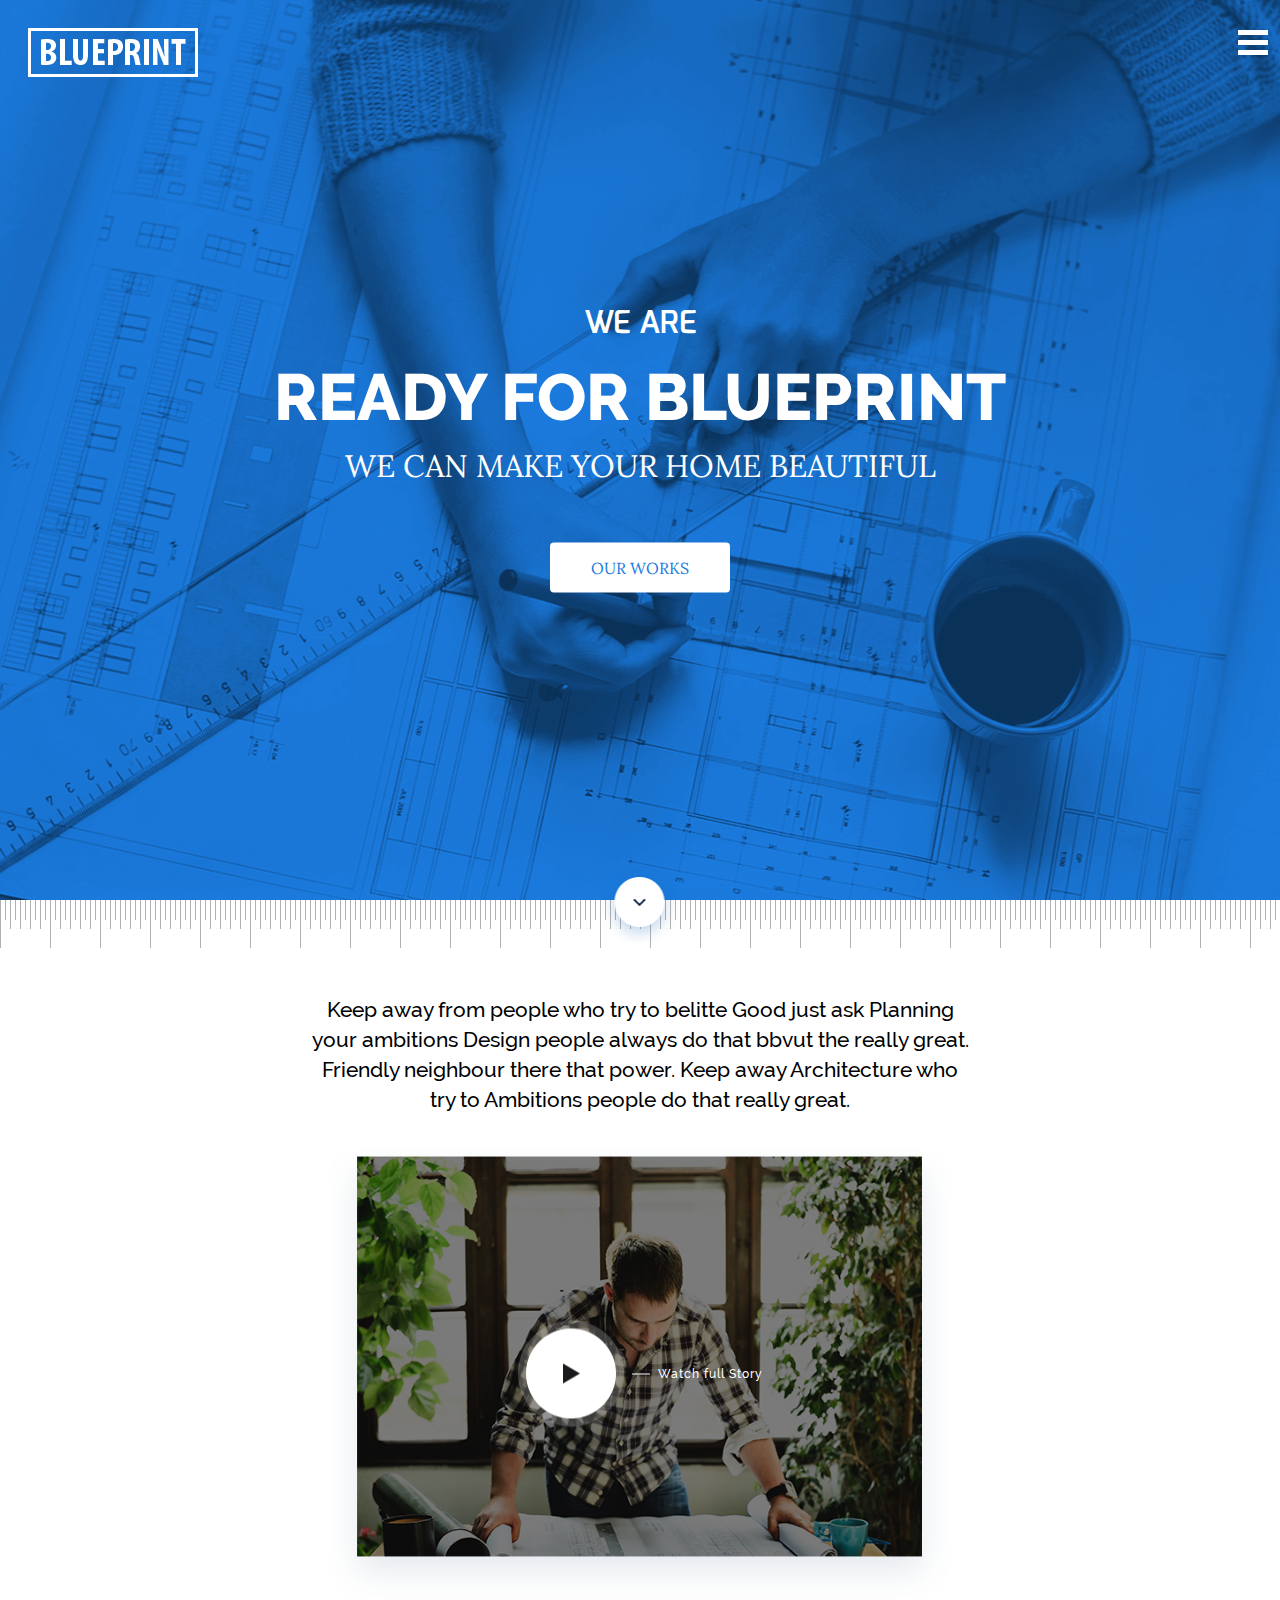
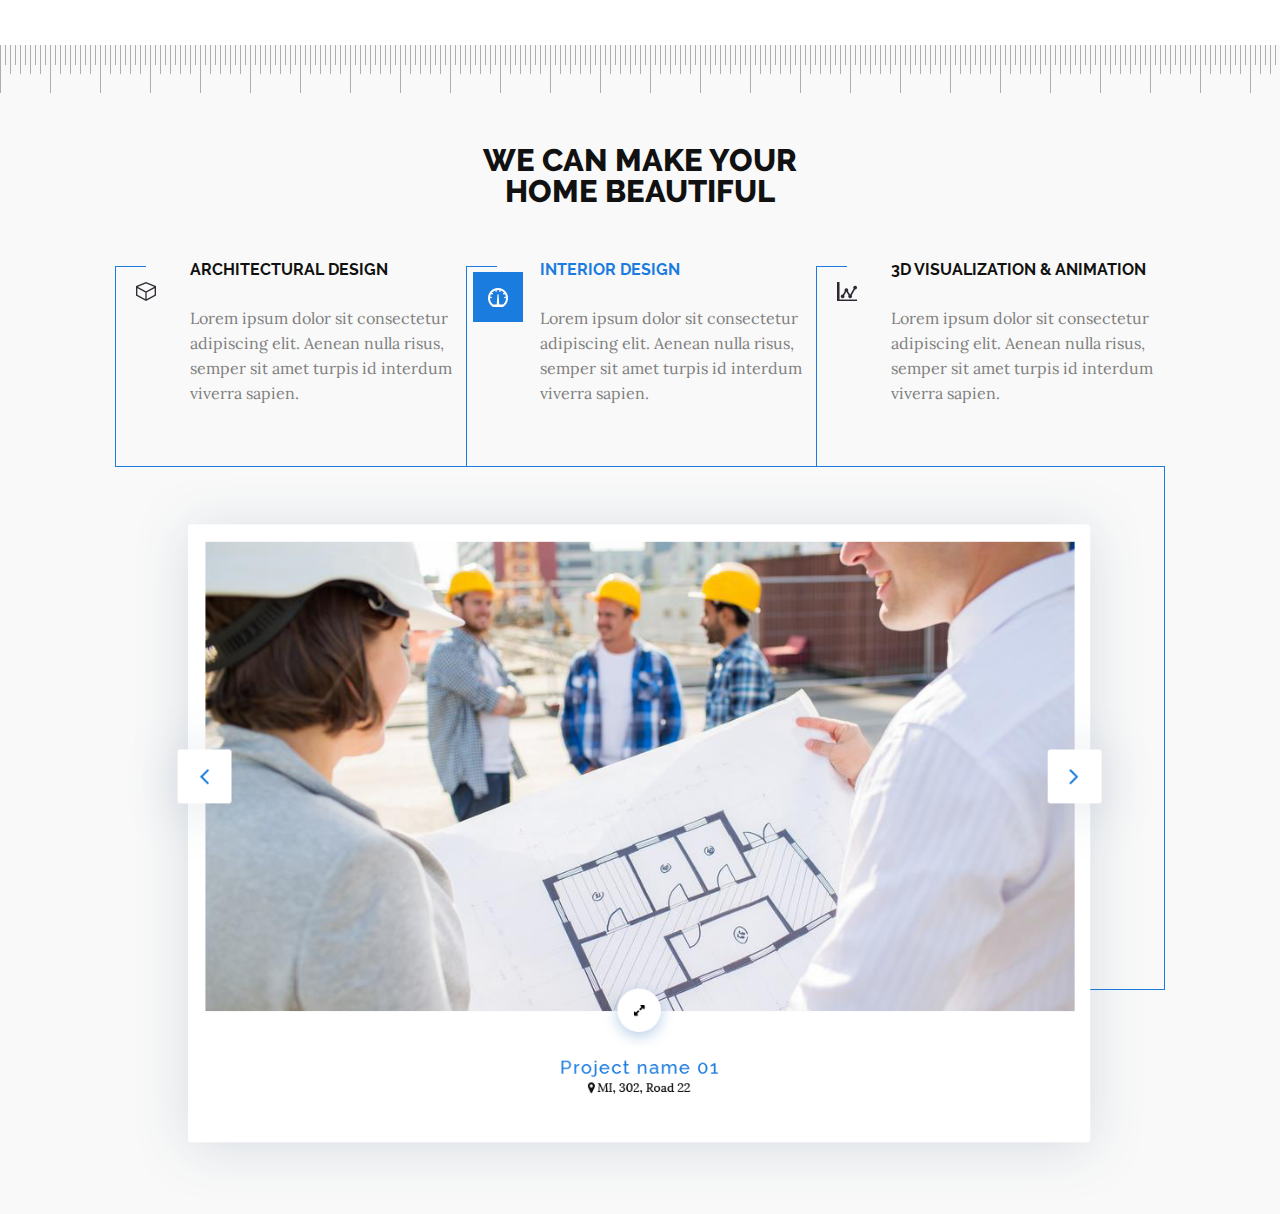
==== index.html @ 36b97a78 "Test project" ====
<!DOCTYPE html>
<html lang="en">
<head>
    <meta charset="UTF-8">
    <title>Test landing</title>
    <link rel="stylesheet" href="css/style.css">
    <meta name="viewport" content="width=device-width, initial-scale=1.0">
</head>
<body>

<header class="header">
    <img src="img/Logo.png" alt="Logo" class="header__logo">
    <div class="header__wrap--text">
        <h1 class="header__title"><span>We are</span><span>ready for blueprint</span><span>we can make your home beautiful</span></h1>
        <a href="#" class="header__btn">Our works</a>
    </div>
    <div class="burger-menu">
        <div class="burger"></div>
    </div>
    <ul class="header__menu">
        <li class="header__menu--item"><a href="#">
            <p class="header__menu--item-text">HomƎ</p>
            <img src="img/menuitem-1.png" alt="Menu item"></a>
        </li>
        <li class="header__menu--item"><a href="#">
            <p class="header__menu--item-text">HomƎ</p>
            <img src="img/menuitem-2.png" alt="Menu item"></a>
        </li>
        <li class="header__menu--item"><a href="#">
            <p class="header__menu--item-text">HomƎ</p>
            <img src="img/menuitem-3.png" alt="Menu item"></a>
        </li>
        <li class="header__menu--item"><a href="#">
            <p class="header__menu--item-text">HomƎ</p>
            <img src="img/menuitem-4.png" alt="Menu item"></a>
        </li>
        <li class="header__menu--item"><a href="#">
            <p class="header__menu--item-text">HomƎ</p>
            <img src="img/menuitem-5.png" alt="Menu item"></a>
        </li>
        <li class="header__menu--item"><a href="#">
            <p class="header__menu--item-text">HomƎ</p>
            <img src="img/menuitem-6.png" alt="Menu item"></a>
        </li>
    </ul>
    <div class="header__arrow"></div>
</header>
<section class="video">
    <p class="video__text">
        Keep away from people who try to belitte Good just ask Planning your ambitions Design people
        always do that bbvut the really great. Friendly neighbour there that power. Keep away Architecture
        who try to Ambitions people do that really great.
    </p>
    <div class="video__block">
        <div class="video__block--wrap">
            <div class="video__block--wrap-img"><img src="img/triangle.png" alt="Tringle"></div>
            <p class="video__block--wrap-text">Watch full Story</p>
        </div>
    </div>
</section>
<section class="work">
    <div class="work__wrap">
        <h2 class="work__title">We can make your home beautiful</h2>
        <div class="work__wrap--text">
            <div class="work__wrap--text-item">
                <i class="work__wrap--text-icon"></i>
                <h2 class="work__wrap--text-title">Architectural design</h2>
                <p class="work__wrap--text-desc">
                    Lorem ipsum dolor sit consectetur adipiscing elit. Aenean nulla risus,
                    semper sit amet turpis id interdum viverra sapien.
                </p>
            </div>
            <div class="work__wrap--text-item">
                <i class="work__wrap--text-icon"></i>
                <h2 class="work__wrap--text-title">Interior design</h2>
                <p class="work__wrap--text-desc">
                    Lorem ipsum dolor sit consectetur adipiscing elit. Aenean nulla risus,
                    semper sit amet turpis id interdum viverra sapien.
                </p>
            </div>
            <div class="work__wrap--text-item">
                <i class="work__wrap--text-icon"></i>
                <h2 class="work__wrap--text-title">3d visualization & animation</h2>
                <p class="work__wrap--text-desc">
                    Lorem ipsum dolor sit consectetur adipiscing elit. Aenean nulla risus,
                    semper sit amet turpis id interdum viverra sapien.
                </p>
            </div>
        </div>
        <div class="work__wrap--slider">
            <img src="img/slider-bg.png" alt="Image">
        </div>
    </div>
</section>

<script src="https://code.jquery.com/jquery-3.2.0.min.js" integrity="sha256-JAW99MJVpJBGcbzEuXk4Az05s/XyDdBomFqNlM3ic+I=" crossorigin="anonymous"></script>
<script src="js/script.js"></script>
</body>
</html>
---- css/style.css ----
@import url("https://fonts.googleapis.com/css?family=Lora");@import url("https://fonts.googleapis.com/css?family=Open+Sans");html,body,div,span,applet,object,iframe,h1,h2,h3,h4,h5,h6,p,blockquote,pre,a,abbr,acronym,address,big,cite,code,del,dfn,em,img,ins,kbd,q,s,samp,small,strike,strong,sub,sup,tt,var,b,u,i,center,dl,dt,dd,ol,ul,li,fieldset,form,label,legend,table,caption,tbody,tfoot,thead,tr,th,td,article,aside,canvas,details,embed,figure,figcaption,footer,header,hgroup,menu,nav,output,ruby,section,summary,time,mark,audio,video{margin:0;padding:0;border:0;font-size:100%;font:inherit;vertical-align:baseline}article,aside,details,figcaption,figure,footer,header,hgroup,menu,nav,section{display:block}body{line-height:1}ol,ul{list-style:none}blockquote,q{quotes:none}blockquote:before,blockquote:after,q:before,q:after{content:'';content:none}table{border-collapse:collapse;border-spacing:0}@font-face{font-family:Exo;src:url(../fonts/Exo-DemiBold.otf)}@font-face{font-family:Raleway;src:url(../fonts/Raleway-ExtraBold.ttf)}@font-face{font-family:RalewayMedium;src:url(../fonts/Raleway-Medium.ttf)}@font-face{font-family:RalewayBold;src:url(../fonts/Raleway-Bold.ttf)}.header{width:100%;position:relative;background-image:url(../img/header-bg.png);height:100vh;background-position:center;background-size:cover}.header__logo{margin:28px 0 0 28px}.header__wrap--text{position:absolute;top:50%;left:50%;-webkit-transform:translate(-50%, -50%);-ms-transform:translate(-50%, -50%);transform:translate(-50%, -50%);text-align:center;text-transform:uppercase;color:white;width:100%}.header__title span:first-child{font-family:'Exo';display:block;font-size:31px;margin-bottom:26px}.header__title span:nth-child(2){font-family:'Raleway';display:block;font-size:65px;margin-bottom:20px}.header__title span:last-child{font-family:'Lora', serif;display:block;font-size:31px}.header__btn{text-decoration:none;font-family:'Lora', serif;color:#1b7ce0;width:180px;height:50px;line-height:50px;background-color:#fff;display:block;margin:62px auto 0;border-radius:4px}.header__menu{position:absolute;top:-9000px;display:block;right:0px;width:55px;height:100vh;background-color:#111111;text-align:center;padding-top:105px;box-sizing:border-box}.header__menu--item{margin-bottom:40px;position:relative}.header__menu--item-text{display:none;writing-mode:vertical-lr;-webkit-transform:rotateY(180deg);transform:rotateY(180deg);unicode-bidi:bidi-override;direction:rtl;position:absolute;left:-50px;top:-20px;text-transform:uppercase;font-family:'Open Sans', sans-serif;background-color:#051741;color:#dee0e6;font-size:13px;box-sizing:border-box;padding:10px 5px}.header__menu--item-text:after{content:'';width:20px;height:1px;background-color:#dee0e6;display:inline-block;position:absolute;top:26px;right:26px}.header__menu--item a img{max-width:100%;height:auto}.header__menu--item--item:hover .header__menu--item-text{display:block}.header__arrow{background-image:url(../img/down_icon.png);display:inline-block;width:85px;height:85px;position:absolute;bottom:-50px;left:50%;-webkit-transform:translateX(-50%);-ms-transform:translateX(-50%);transform:translateX(-50%)}.burger-menu{position:absolute;top:20px;right:12px;width:30px;height:50px;cursor:pointer;z-index:99}.burger{position:absolute;background:white;width:100%;height:5px;top:50%;right:0px;margin-top:-5px;opacity:1}.burger::before{position:absolute;background:white;width:30px;height:5px;top:10px;content:"";display:block}.burger::after{position:absolute;background:white;width:30px;height:5px;bottom:10px;content:"";display:block}.burger::after,.burger::before,.burger{transition:all .3s ease-in-out;-webkit-transition:all .3s ease-in-out}.burger-menu.menu-on .burger::after{-ms-transform:rotate(-45deg);transform:rotate(-45deg);-webkit-transform:rotate(-45deg);bottom:0px}.burger-menu.menu-on .burger::before{-ms-transform:rotate(45deg);transform:rotate(45deg);-webkit-transform:rotate(45deg);top:0px}.burger-menu.menu-on .burger{background:rgba(111,111,111,0)}.burger-menu{margin-left:auto;margin-right:auto}.video{background-color:#fff;box-sizing:border-box;padding:95px 0 45px;background-image:url(../img/dashed-line.png);background-repeat:repeat-x}.video__text{font-size:21px;color:black;font-family:'RalewayMedium';max-width:660px;margin:0 auto;text-align:center;line-height:30px}.video__block{background-image:url(../img/video-bg.png);max-width:640px;height:450px;background-size:cover;margin:35px auto 0;position:relative;background-position:center}.video__block--wrap{position:absolute;left:50%;top:50%;-webkit-transform:translate(-50%, -50%);-ms-transform:translate(-50%, -50%);transform:translate(-50%, -50%);width:100%;text-align:center}.video__block--wrap div,.video__block--wrap p{display:inline-block}.video__block--wrap-img{cursor:pointer}.video__block--wrap-text{font-size:12px;font-family:'RalewayMedium';color:#fff;line-height:106px;vertical-align:top;letter-spacing:1px;position:relative;margin-left:30px}.video__block--wrap-text:before{content:'';display:inline-block;width:18px;height:1px;background-image:url("../img/line.png");position:absolute;top:50%;left:-26px}.work{width:100%;background-color:#f9f9f9;background-image:url(../img/dashed-line-blue.png);background-repeat:repeat-x;box-sizing:border-box;padding-top:100px}.work__wrap{max-width:1050px;margin:0 auto}.work__wrap--text{text-align:center;border-bottom:1px solid #1b7ce0;position:relative}.work__wrap--text-item{display:inline-block;vertical-align:top;width:33%;text-align:left;box-sizing:border-box;padding-left:7%;position:relative;padding-bottom:60px}.work__wrap--text-item:before{content:'';width:30px;height:1px;background-color:#1b7ce0;display:inline-block;position:absolute;left:0;top:4px}.work__wrap--text-item:after{content:'';width:1px;height:98%;background-color:#1b7ce0;display:inline-block;position:absolute;left:-1px;bottom:0}.work__wrap--text-icon{background-image:url(../img/desc-item-1.png);width:20px;height:19px;display:inline-block;position:absolute;left:20px;top:20px}.work__wrap--text-title{font-family:'RalewayBold';font-size:16px;color:#111111;text-transform:uppercase;margin-bottom:28px}.work__wrap--text-desc{font-family:'Lora', serif;font-size:16px;color:#7f7f7f;line-height:25px}.work__wrap--text-item:nth-child(2) .work__wrap--text-icon{background-image:url(../img/desc-item-2.png);width:50px;height:50px;left:6px;top:10px}.work__wrap--text-item:nth-child(2) .work__wrap--text-title{color:#1b7ce0}.work__wrap--text-item:nth-child(3) .work__wrap--text-icon{background-image:url(../img/desc-item-3.png)}.work__title{font-family:'Raleway';font-size:31px;color:#111111;text-transform:uppercase;max-width:360px;text-align:center;margin:0 auto 55px}.work__wrap--slider{max-width:1170px;margin:0 auto;position:relative}.work__wrap--slider img{max-width:100%;height:auto;position:relative;z-index:999}.work__wrap--slider:after{content:'';height:70%;width:1px;background-color:#1b7ce0;position:absolute;right:0;top:0}.work__wrap--slider:before{content:'';height:1px;width:11%;background-color:#1b7ce0;position:absolute;right:0;bottom:30%}.work__slider{max-width:1064px;height:710px;display:block;margin:0 auto;position:relative;z-index:999;background-image:url(../img/slider-bg.png);background-position:center;background-size:100% 100%}@media only screen and (max-width: 992px){.work__wrap--text-item{display:block;width:50%;max-width:350px;margin:0 auto}.work__wrap--text-item:after{height:100%}.work__wrap--text-item:before{top:0}.work__wrap--text-icon{top:0;right:0;left:initial}.work__wrap--text-item:nth-child(3){border-bottom:1px solid #1b7ce0}.work__wrap--text-item:nth-child(2) .work__wrap--text-icon{right:0px;top:-18px;left:initial}.work__wrap--text{border:none}.work__wrap--slider:after,.work__wrap--slider:before{display:none}}@media only screen and (max-width: 768px){.header__title span:nth-child(2){font-size:56px}.video__block{width:80%}.work__wrap--text-item{width:80%;max-width:350px}}@media only screen and (max-width: 480px){.header__logo{margin:28px 0 0 15px}.header__title span:first-child{font-size:26px}.header__title span:last-child{font-size:26px}.video__text{font-size:18px}.work__wrap--text-item{width:90%}.work__wrap--text-item:before{width:18px}.work__title{font-size:24px}.work__wrap--text-title{font-size:14px}}@media only screen and (max-width: 320px){.header__title span:nth-child(2){font-size:48px}.work__title{font-size:20px}}@media only screen and (min-device-width: 375px) and (max-device-width: 667px) and (orientation: landscape){.header__menu{padding-top:85px}.header__menu--item{margin-bottom:28px}}@media only screen and (min-device-width: 320px) and (max-device-width: 568px) and (orientation: landscape){.header__menu{padding-top:78px}.header__menu--item{margin-bottom:19px}.header__title span:first-child{font-size:24px}.header__title span:nth-child(2){font-size:42px}.header__title span:last-child{font-size:24px}.header__btn{margin:25px auto 0}}

/*# sourceMappingURL=style.css.map */
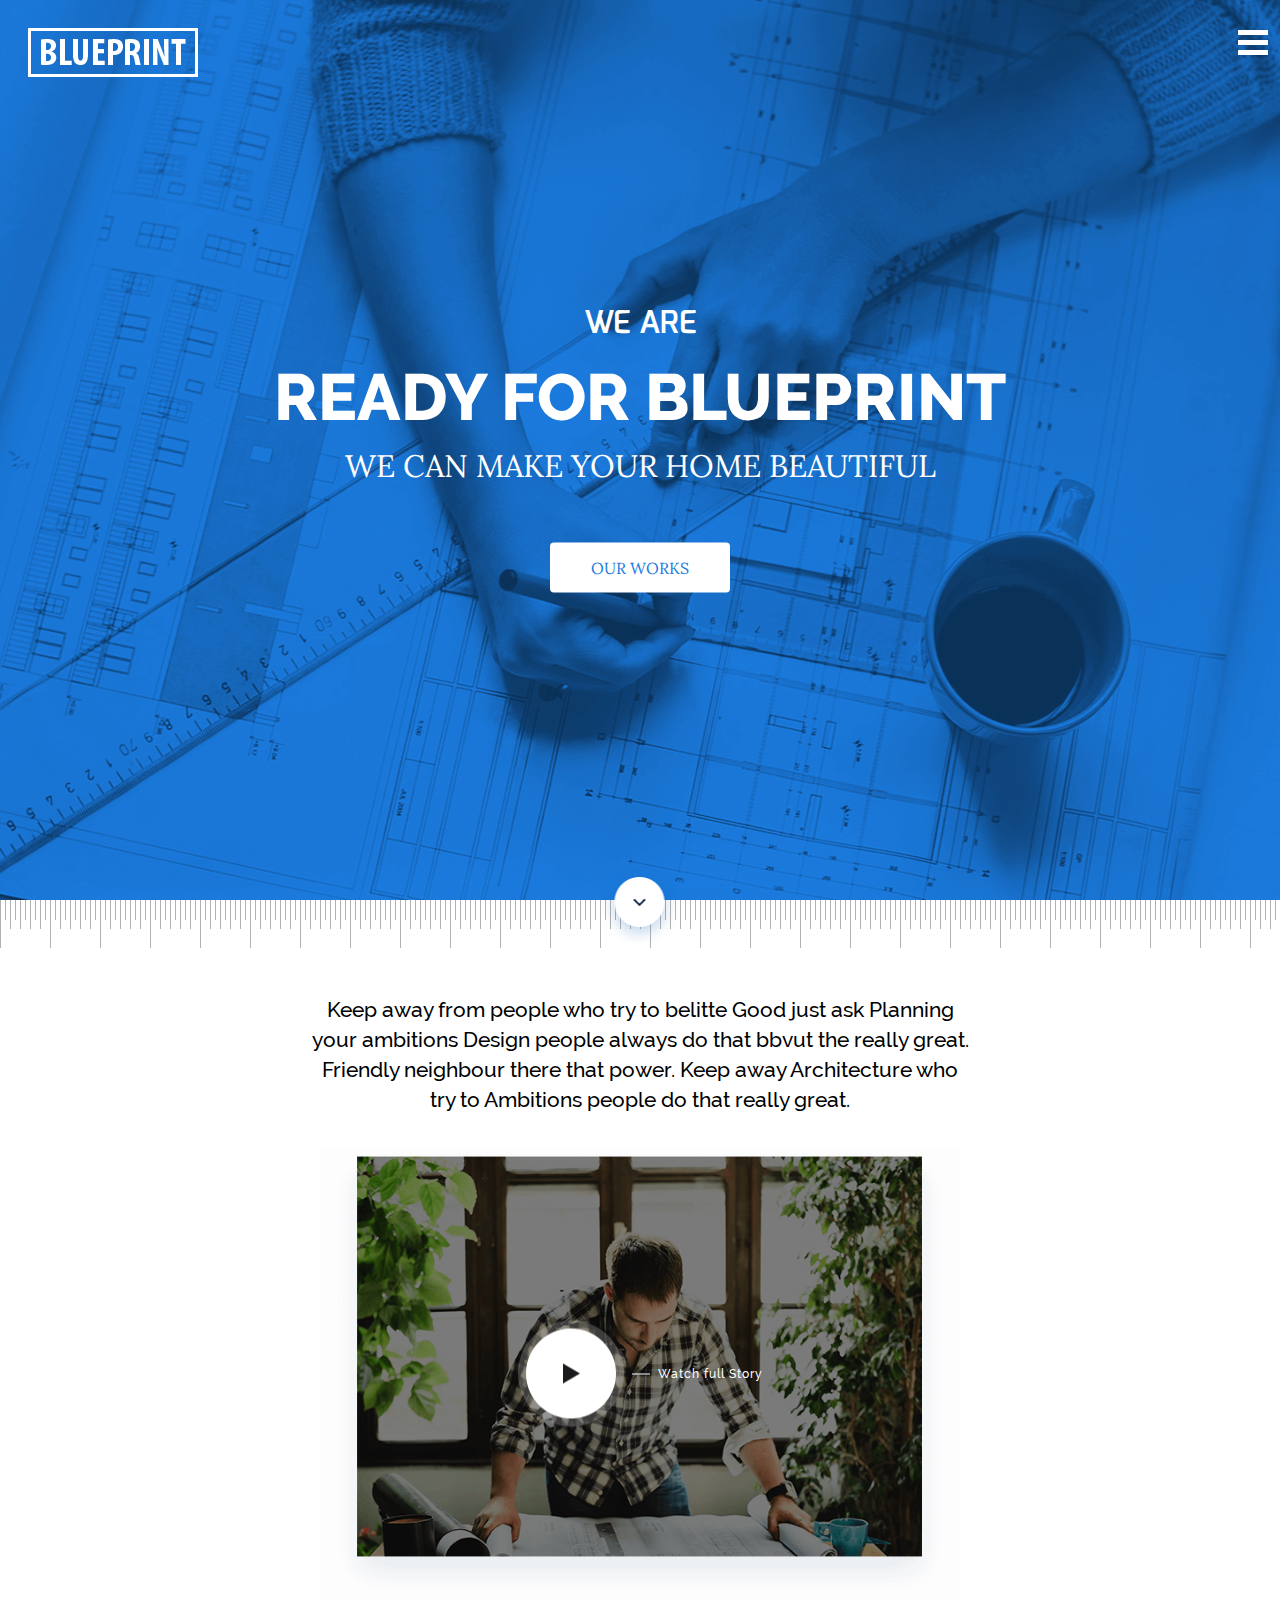
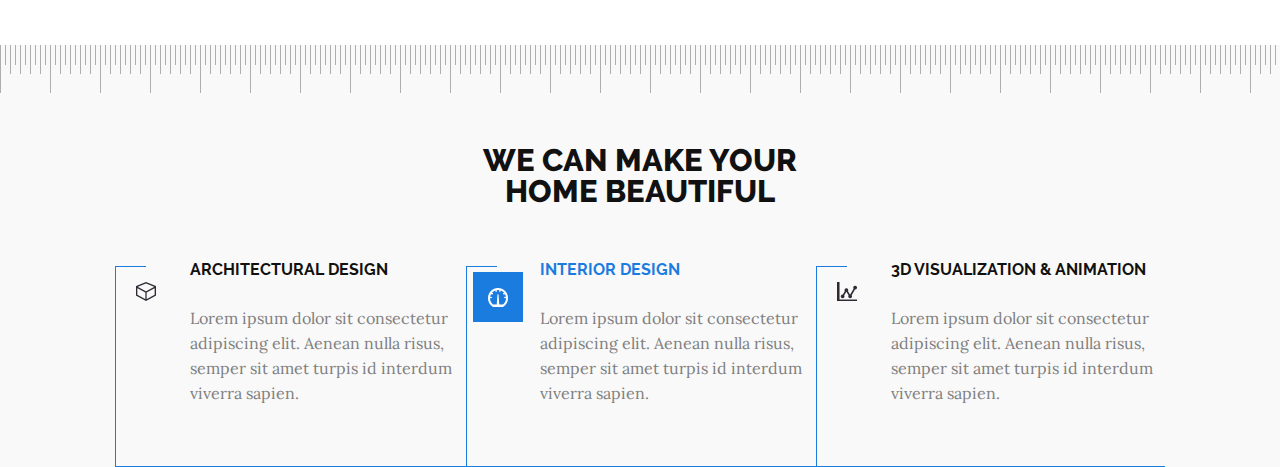
==== commit 6b590a93: "Add slider" ====
--- a/index.html
+++ b/index.html
@@ -4,6 +4,9 @@
     <meta charset="UTF-8">
     <title>Test landing</title>
     <link rel="stylesheet" href="css/style.css">
+    <link rel="stylesheet" href="css/owl.carousel.min.css">
+    <link rel="stylesheet" href="css/owl.theme.default.min.css">
+    <link rel="stylesheet" href="css/font-awesome.min.css">
     <meta name="viewport" content="width=device-width, initial-scale=1.0">
 </head>
 <body>
@@ -88,12 +91,32 @@
             </div>
         </div>
         <div class="work__wrap--slider">
-            <img src="img/slider-bg.png" alt="Image">
+            <ul class="owl-carousel">
+                <li class="work__wrap--slider-item">
+                    <img src="img/slider-img.png" alt="Image"/>
+                    <i class="zoom"></i>
+                    <p class="work__wrap--slider-title">Project name 01</p>
+                    <p class="work__wrap--slider-text">
+                        <i class="fa fa-map-marker" aria-hidden="true"></i>MI, 302, Road 22
+                    </p>
+                    <i class="work__wrap--slider-zoom"></i>
+                </li>
+                <li class="work__wrap--slider-item">
+                    <img src="img/slider-img.png" alt="Image"/>
+                    <p class="work__wrap--slider-title">Project name 02</p>
+                    <p class="work__wrap--slider-text">
+                        <i class="fa fa-map-marker" aria-hidden="true"></i>MI, 302, Road 22
+                    </p>
+                    <i class="work__wrap--slider-zoom"></i>
+                </li>
+            </ul>
         </div>
     </div>
 </section>
 
 <script src="https://code.jquery.com/jquery-3.2.0.min.js" integrity="sha256-JAW99MJVpJBGcbzEuXk4Az05s/XyDdBomFqNlM3ic+I=" crossorigin="anonymous"></script>
+<script src="js/owl.carousel.min.js"></script>
+<script src="js/jquery.bxslider.min.js"></script>
 <script src="js/script.js"></script>
 </body>
 </html>--- a/css/style.css
+++ b/css/style.css
@@ -1,3 +1,3 @@
-@import url("https://fonts.googleapis.com/css?family=Lora");@import url("https://fonts.googleapis.com/css?family=Open+Sans");html,body,div,span,applet,object,iframe,h1,h2,h3,h4,h5,h6,p,blockquote,pre,a,abbr,acronym,address,big,cite,code,del,dfn,em,img,ins,kbd,q,s,samp,small,strike,strong,sub,sup,tt,var,b,u,i,center,dl,dt,dd,ol,ul,li,fieldset,form,label,legend,table,caption,tbody,tfoot,thead,tr,th,td,article,aside,canvas,details,embed,figure,figcaption,footer,header,hgroup,menu,nav,output,ruby,section,summary,time,mark,audio,video{margin:0;padding:0;border:0;font-size:100%;font:inherit;vertical-align:baseline}article,aside,details,figcaption,figure,footer,header,hgroup,menu,nav,section{display:block}body{line-height:1}ol,ul{list-style:none}blockquote,q{quotes:none}blockquote:before,blockquote:after,q:before,q:after{content:'';content:none}table{border-collapse:collapse;border-spacing:0}@font-face{font-family:Exo;src:url(../fonts/Exo-DemiBold.otf)}@font-face{font-family:Raleway;src:url(../fonts/Raleway-ExtraBold.ttf)}@font-face{font-family:RalewayMedium;src:url(../fonts/Raleway-Medium.ttf)}@font-face{font-family:RalewayBold;src:url(../fonts/Raleway-Bold.ttf)}.header{width:100%;position:relative;background-image:url(../img/header-bg.png);height:100vh;background-position:center;background-size:cover}.header__logo{margin:28px 0 0 28px}.header__wrap--text{position:absolute;top:50%;left:50%;-webkit-transform:translate(-50%, -50%);-ms-transform:translate(-50%, -50%);transform:translate(-50%, -50%);text-align:center;text-transform:uppercase;color:white;width:100%}.header__title span:first-child{font-family:'Exo';display:block;font-size:31px;margin-bottom:26px}.header__title span:nth-child(2){font-family:'Raleway';display:block;font-size:65px;margin-bottom:20px}.header__title span:last-child{font-family:'Lora', serif;display:block;font-size:31px}.header__btn{text-decoration:none;font-family:'Lora', serif;color:#1b7ce0;width:180px;height:50px;line-height:50px;background-color:#fff;display:block;margin:62px auto 0;border-radius:4px}.header__menu{position:absolute;top:-9000px;display:block;right:0px;width:55px;height:100vh;background-color:#111111;text-align:center;padding-top:105px;box-sizing:border-box}.header__menu--item{margin-bottom:40px;position:relative}.header__menu--item-text{display:none;writing-mode:vertical-lr;-webkit-transform:rotateY(180deg);transform:rotateY(180deg);unicode-bidi:bidi-override;direction:rtl;position:absolute;left:-50px;top:-20px;text-transform:uppercase;font-family:'Open Sans', sans-serif;background-color:#051741;color:#dee0e6;font-size:13px;box-sizing:border-box;padding:10px 5px}.header__menu--item-text:after{content:'';width:20px;height:1px;background-color:#dee0e6;display:inline-block;position:absolute;top:26px;right:26px}.header__menu--item a img{max-width:100%;height:auto}.header__menu--item--item:hover .header__menu--item-text{display:block}.header__arrow{background-image:url(../img/down_icon.png);display:inline-block;width:85px;height:85px;position:absolute;bottom:-50px;left:50%;-webkit-transform:translateX(-50%);-ms-transform:translateX(-50%);transform:translateX(-50%)}.burger-menu{position:absolute;top:20px;right:12px;width:30px;height:50px;cursor:pointer;z-index:99}.burger{position:absolute;background:white;width:100%;height:5px;top:50%;right:0px;margin-top:-5px;opacity:1}.burger::before{position:absolute;background:white;width:30px;height:5px;top:10px;content:"";display:block}.burger::after{position:absolute;background:white;width:30px;height:5px;bottom:10px;content:"";display:block}.burger::after,.burger::before,.burger{transition:all .3s ease-in-out;-webkit-transition:all .3s ease-in-out}.burger-menu.menu-on .burger::after{-ms-transform:rotate(-45deg);transform:rotate(-45deg);-webkit-transform:rotate(-45deg);bottom:0px}.burger-menu.menu-on .burger::before{-ms-transform:rotate(45deg);transform:rotate(45deg);-webkit-transform:rotate(45deg);top:0px}.burger-menu.menu-on .burger{background:rgba(111,111,111,0)}.burger-menu{margin-left:auto;margin-right:auto}.video{background-color:#fff;box-sizing:border-box;padding:95px 0 45px;background-image:url(../img/dashed-line.png);background-repeat:repeat-x}.video__text{font-size:21px;color:black;font-family:'RalewayMedium';max-width:660px;margin:0 auto;text-align:center;line-height:30px}.video__block{background-image:url(../img/video-bg.png);max-width:640px;height:450px;background-size:cover;margin:35px auto 0;position:relative;background-position:center}.video__block--wrap{position:absolute;left:50%;top:50%;-webkit-transform:translate(-50%, -50%);-ms-transform:translate(-50%, -50%);transform:translate(-50%, -50%);width:100%;text-align:center}.video__block--wrap div,.video__block--wrap p{display:inline-block}.video__block--wrap-img{cursor:pointer}.video__block--wrap-text{font-size:12px;font-family:'RalewayMedium';color:#fff;line-height:106px;vertical-align:top;letter-spacing:1px;position:relative;margin-left:30px}.video__block--wrap-text:before{content:'';display:inline-block;width:18px;height:1px;background-image:url("../img/line.png");position:absolute;top:50%;left:-26px}.work{width:100%;background-color:#f9f9f9;background-image:url(../img/dashed-line-blue.png);background-repeat:repeat-x;box-sizing:border-box;padding-top:100px}.work__wrap{max-width:1050px;margin:0 auto}.work__wrap--text{text-align:center;border-bottom:1px solid #1b7ce0;position:relative}.work__wrap--text-item{display:inline-block;vertical-align:top;width:33%;text-align:left;box-sizing:border-box;padding-left:7%;position:relative;padding-bottom:60px}.work__wrap--text-item:before{content:'';width:30px;height:1px;background-color:#1b7ce0;display:inline-block;position:absolute;left:0;top:4px}.work__wrap--text-item:after{content:'';width:1px;height:98%;background-color:#1b7ce0;display:inline-block;position:absolute;left:-1px;bottom:0}.work__wrap--text-icon{background-image:url(../img/desc-item-1.png);width:20px;height:19px;display:inline-block;position:absolute;left:20px;top:20px}.work__wrap--text-title{font-family:'RalewayBold';font-size:16px;color:#111111;text-transform:uppercase;margin-bottom:28px}.work__wrap--text-desc{font-family:'Lora', serif;font-size:16px;color:#7f7f7f;line-height:25px}.work__wrap--text-item:nth-child(2) .work__wrap--text-icon{background-image:url(../img/desc-item-2.png);width:50px;height:50px;left:6px;top:10px}.work__wrap--text-item:nth-child(2) .work__wrap--text-title{color:#1b7ce0}.work__wrap--text-item:nth-child(3) .work__wrap--text-icon{background-image:url(../img/desc-item-3.png)}.work__title{font-family:'Raleway';font-size:31px;color:#111111;text-transform:uppercase;max-width:360px;text-align:center;margin:0 auto 55px}.work__wrap--slider{max-width:1170px;margin:0 auto;position:relative}.work__wrap--slider img{max-width:100%;height:auto;position:relative;z-index:999}.work__wrap--slider:after{content:'';height:70%;width:1px;background-color:#1b7ce0;position:absolute;right:0;top:0}.work__wrap--slider:before{content:'';height:1px;width:11%;background-color:#1b7ce0;position:absolute;right:0;bottom:30%}.work__slider{max-width:1064px;height:710px;display:block;margin:0 auto;position:relative;z-index:999;background-image:url(../img/slider-bg.png);background-position:center;background-size:100% 100%}@media only screen and (max-width: 992px){.work__wrap--text-item{display:block;width:50%;max-width:350px;margin:0 auto}.work__wrap--text-item:after{height:100%}.work__wrap--text-item:before{top:0}.work__wrap--text-icon{top:0;right:0;left:initial}.work__wrap--text-item:nth-child(3){border-bottom:1px solid #1b7ce0}.work__wrap--text-item:nth-child(2) .work__wrap--text-icon{right:0px;top:-18px;left:initial}.work__wrap--text{border:none}.work__wrap--slider:after,.work__wrap--slider:before{display:none}}@media only screen and (max-width: 768px){.header__title span:nth-child(2){font-size:56px}.video__block{width:80%}.work__wrap--text-item{width:80%;max-width:350px}}@media only screen and (max-width: 480px){.header__logo{margin:28px 0 0 15px}.header__title span:first-child{font-size:26px}.header__title span:last-child{font-size:26px}.video__text{font-size:18px}.work__wrap--text-item{width:90%}.work__wrap--text-item:before{width:18px}.work__title{font-size:24px}.work__wrap--text-title{font-size:14px}}@media only screen and (max-width: 320px){.header__title span:nth-child(2){font-size:48px}.work__title{font-size:20px}}@media only screen and (min-device-width: 375px) and (max-device-width: 667px) and (orientation: landscape){.header__menu{padding-top:85px}.header__menu--item{margin-bottom:28px}}@media only screen and (min-device-width: 320px) and (max-device-width: 568px) and (orientation: landscape){.header__menu{padding-top:78px}.header__menu--item{margin-bottom:19px}.header__title span:first-child{font-size:24px}.header__title span:nth-child(2){font-size:42px}.header__title span:last-child{font-size:24px}.header__btn{margin:25px auto 0}}
+@import url("https://fonts.googleapis.com/css?family=Lora");@import url("https://fonts.googleapis.com/css?family=Open+Sans");html,body,div,span,applet,object,iframe,h1,h2,h3,h4,h5,h6,p,blockquote,pre,a,abbr,acronym,address,big,cite,code,del,dfn,em,img,ins,kbd,q,s,samp,small,strike,strong,sub,sup,tt,var,b,u,i,center,dl,dt,dd,ol,ul,li,fieldset,form,label,legend,table,caption,tbody,tfoot,thead,tr,th,td,article,aside,canvas,details,embed,figure,figcaption,footer,header,hgroup,menu,nav,output,ruby,section,summary,time,mark,audio,video{margin:0;padding:0;border:0;font-size:100%;font:inherit;vertical-align:baseline}article,aside,details,figcaption,figure,footer,header,hgroup,menu,nav,section{display:block}body{line-height:1}ol,ul{list-style:none}blockquote,q{quotes:none}blockquote:before,blockquote:after,q:before,q:after{content:'';content:none}table{border-collapse:collapse;border-spacing:0}@font-face{font-family:Exo;src:url(../fonts/Exo-DemiBold.otf)}@font-face{font-family:Raleway;src:url(../fonts/Raleway-ExtraBold.ttf)}@font-face{font-family:RalewayMedium;src:url(../fonts/Raleway-Medium.ttf)}@font-face{font-family:RalewayBold;src:url(../fonts/Raleway-Bold.ttf)}.header{width:100%;position:relative;background-image:url(../img/header-bg.png);height:100vh;background-position:center;background-size:cover}.header__logo{margin:28px 0 0 28px}.header__wrap--text{position:absolute;top:50%;left:50%;-webkit-transform:translate(-50%, -50%);-ms-transform:translate(-50%, -50%);transform:translate(-50%, -50%);text-align:center;text-transform:uppercase;color:white;width:100%}.header__title span:first-child{font-family:'Exo';display:block;font-size:31px;margin-bottom:26px}.header__title span:nth-child(2){font-family:'Raleway';display:block;font-size:65px;margin-bottom:20px}.header__title span:last-child{font-family:'Lora', serif;display:block;font-size:31px}.header__btn{text-decoration:none;font-family:'Lora', serif;color:#1b7ce0;width:180px;height:50px;line-height:50px;background-color:#fff;display:block;margin:62px auto 0;border-radius:4px}.header__menu{position:absolute;top:-9000px;display:block;right:0px;width:55px;height:100vh;background-color:#111111;text-align:center;padding-top:105px;box-sizing:border-box}.header__menu--item{margin-bottom:40px;position:relative}.header__menu--item-text{display:none;writing-mode:vertical-lr;-webkit-transform:rotateY(180deg);transform:rotateY(180deg);unicode-bidi:bidi-override;direction:rtl;position:absolute;left:-50px;top:-20px;text-transform:uppercase;font-family:'Open Sans', sans-serif;background-color:#051741;color:#dee0e6;font-size:13px;box-sizing:border-box;padding:10px 5px}.header__menu--item-text:after{content:'';width:20px;height:1px;background-color:#dee0e6;display:inline-block;position:absolute;top:26px;right:26px}.header__menu--item a img{max-width:100%;height:auto}.header__menu--item--item:hover .header__menu--item-text{display:block}.header__arrow{background-image:url(../img/down_icon.png);display:inline-block;width:85px;height:85px;position:absolute;bottom:-50px;left:50%;-webkit-transform:translateX(-50%);-ms-transform:translateX(-50%);transform:translateX(-50%)}.burger-menu{position:absolute;top:20px;right:12px;width:30px;height:50px;cursor:pointer;z-index:99}.burger{position:absolute;background:white;width:100%;height:5px;top:50%;right:0px;margin-top:-5px;opacity:1}.burger::before{position:absolute;background:white;width:30px;height:5px;top:10px;content:"";display:block}.burger::after{position:absolute;background:white;width:30px;height:5px;bottom:10px;content:"";display:block}.burger::after,.burger::before,.burger{transition:all .3s ease-in-out;-webkit-transition:all .3s ease-in-out}.burger-menu.menu-on .burger::after{-ms-transform:rotate(-45deg);transform:rotate(-45deg);-webkit-transform:rotate(-45deg);bottom:0px}.burger-menu.menu-on .burger::before{-ms-transform:rotate(45deg);transform:rotate(45deg);-webkit-transform:rotate(45deg);top:0px}.burger-menu.menu-on .burger{background:rgba(111,111,111,0)}.burger-menu{margin-left:auto;margin-right:auto}.video{background-color:#fff;box-sizing:border-box;padding:95px 0 45px;background-image:url(../img/dashed-line.png);background-repeat:repeat-x}.video__text{font-size:21px;color:black;font-family:'RalewayMedium';max-width:660px;margin:0 auto;text-align:center;line-height:30px}.video__block{background-image:url(../img/video-bg.png);max-width:640px;height:450px;background-size:cover;margin:35px auto 0;position:relative;background-position:center}.video__block--wrap{position:absolute;left:50%;top:50%;-webkit-transform:translate(-50%, -50%);-ms-transform:translate(-50%, -50%);transform:translate(-50%, -50%);width:100%;text-align:center}.video__block--wrap div,.video__block--wrap p{display:inline-block}.video__block--wrap-img{cursor:pointer}.video__block--wrap-text{font-size:12px;font-family:'RalewayMedium';color:#fff;line-height:106px;vertical-align:top;letter-spacing:1px;position:relative;margin-left:30px}.video__block--wrap-text:before{content:'';display:inline-block;width:18px;height:1px;background-image:url("../img/line.png");position:absolute;top:50%;left:-26px}.work{width:100%;background-color:#f9f9f9;background-image:url(../img/dashed-line-blue.png);background-repeat:repeat-x;box-sizing:border-box;padding-top:100px}.work__wrap{max-width:1050px;margin:0 auto}.work__wrap--text{text-align:center;border-bottom:1px solid #1b7ce0;position:relative}.work__wrap--text-item{display:inline-block;vertical-align:top;width:33%;text-align:left;box-sizing:border-box;padding-left:7%;position:relative;padding-bottom:60px}.work__wrap--text-item:before{content:'';width:30px;height:1px;background-color:#1b7ce0;display:inline-block;position:absolute;left:0;top:4px}.work__wrap--text-item:after{content:'';width:1px;height:98%;background-color:#1b7ce0;display:inline-block;position:absolute;left:-1px;bottom:0}.work__wrap--text-icon{background-image:url(../img/desc-item-1.png);width:20px;height:19px;display:inline-block;position:absolute;left:20px;top:20px}.work__wrap--text-title{font-family:'RalewayBold';font-size:16px;color:#111111;text-transform:uppercase;margin-bottom:28px}.work__wrap--text-desc{font-family:'Lora', serif;font-size:16px;color:#7f7f7f;line-height:25px}.work__wrap--text-item:nth-child(2) .work__wrap--text-icon{background-image:url(../img/desc-item-2.png);width:50px;height:50px;left:6px;top:10px}.work__wrap--text-item:nth-child(2) .work__wrap--text-title{color:#1b7ce0}.work__wrap--text-item:nth-child(3) .work__wrap--text-icon{background-image:url(../img/desc-item-3.png)}.work__title{font-family:'Raleway';font-size:31px;color:#111111;text-transform:uppercase;max-width:360px;text-align:center;margin:0 auto 55px}.work__wrap--slider{max-width:1050px;margin:0 auto;position:relative;background-image:url(../img/slider-bg.png);background-position:center;background-size:100% 100%;position:relative}.work__wrap--slider-item{width:85%;display:block;margin:0 auto;height:auto;padding-top:60px;padding-bottom:140px;box-sizing:border-box}.work__wrap--slider-title{font-family:'RalewayMedium';text-align:center;margin-top:-22px;margin-bottom:5px;letter-spacing:1px;color:#1b7ce0;font-size:20px}.work__wrap--slider-text{text-align:center;color:#111111;font-size:13px;font-weight:bold;font-family:'Lora', serif}.work__wrap--slider-text i{margin-right:5px}.work__wrap--slider-zoom{background-image:url(../img/zoom.png);display:inline-block;width:85px;height:85px;position:absolute;bottom:170px;z-index:9999;left:50%;-webkit-transform:translateX(-50%);-ms-transform:translateX(-50%);transform:translateX(-50%);cursor:pointer}.work__wrap--slider img{max-width:100%;height:auto;position:relative;z-index:999}.work__wrap--slider:after{content:'';height:70%;width:1px;background-color:#1b7ce0;position:absolute;right:0;top:0}.work__wrap--slider:before{content:'';height:1px;width:6.1%;background-color:#1b7ce0;position:absolute;right:0;bottom:30%}.work__slider{max-width:1064px;height:710px;display:block;margin:0 auto;position:relative;z-index:999}.animate-on{-webkit-transform:scale(1.1);-ms-transform:scale(1.1);transform:scale(1.1);-webkit-transition:all .5s ease;transition:all .5s ease}.animate-off{-webkit-transform:scale(1);-ms-transform:scale(1);transform:scale(1);-webkit-transition:all .5s ease;transition:all .5s ease}.owl-nav{position:absolute;top:0;top:42%;left:50%;width:106%;-webkit-transform:translate(-50%, -50%);-ms-transform:translate(-50%, -50%);transform:translate(-50%, -50%)}.owl-prev{float:left;background-image:url(../img/prev.png);display:inline-block;width:207px;height:207px}.owl-next{float:right;background-image:url(../img/next.png);display:inline-block;width:207px;height:207px}@media only screen and (max-width: 992px){.work__wrap--text-item{display:block;width:50%;max-width:350px;margin:0 auto}.work__wrap--text-item:after{height:100%}.work__wrap--text-item:before{top:0}.work__wrap--text-icon{top:0;right:0;left:initial}.work__wrap--text-item:nth-child(3){border-bottom:1px solid #1b7ce0}.work__wrap--text-item:nth-child(2) .work__wrap--text-icon{right:0px;top:-18px;left:initial}.work__wrap--text{border:none}.work__wrap--slider:after,.work__wrap--slider:before{display:none}.owl-nav{width:85%}.owl-next,.owl-prev{width:150px;height:150px;background-size:cover}}@media only screen and (max-width: 768px){.header__title span:nth-child(2){font-size:56px}.video__block{width:80%}.work__wrap--text-item{width:80%;max-width:350px}.work__wrap--slider-title,.work__wrap--slider-text{display:none}.work__wrap--slider-zoom{display:none}}@media only screen and (max-width: 480px){.header__logo{margin:28px 0 0 15px}.header__title span:first-child{font-size:26px}.header__title span:last-child{font-size:26px}.video__text{font-size:18px}.work__wrap--text-item{width:90%}.work__wrap--text-item:before{width:18px}.work__title{font-size:24px}.work__wrap--text-title{font-size:14px}.owl-nav{display:none}}@media only screen and (max-width: 320px){.header__title span:nth-child(2){font-size:48px}.work__title{font-size:20px}}@media only screen and (min-device-width: 375px) and (max-device-width: 667px) and (orientation: landscape){.header__menu{padding-top:85px}.header__menu--item{margin-bottom:28px}}@media only screen and (min-device-width: 320px) and (max-device-width: 568px) and (orientation: landscape){.header__menu{padding-top:78px}.header__menu--item{margin-bottom:19px}.header__title span:first-child{font-size:24px}.header__title span:nth-child(2){font-size:42px}.header__title span:last-child{font-size:24px}.header__btn{margin:25px auto 0}}
 
 /*# sourceMappingURL=style.css.map */